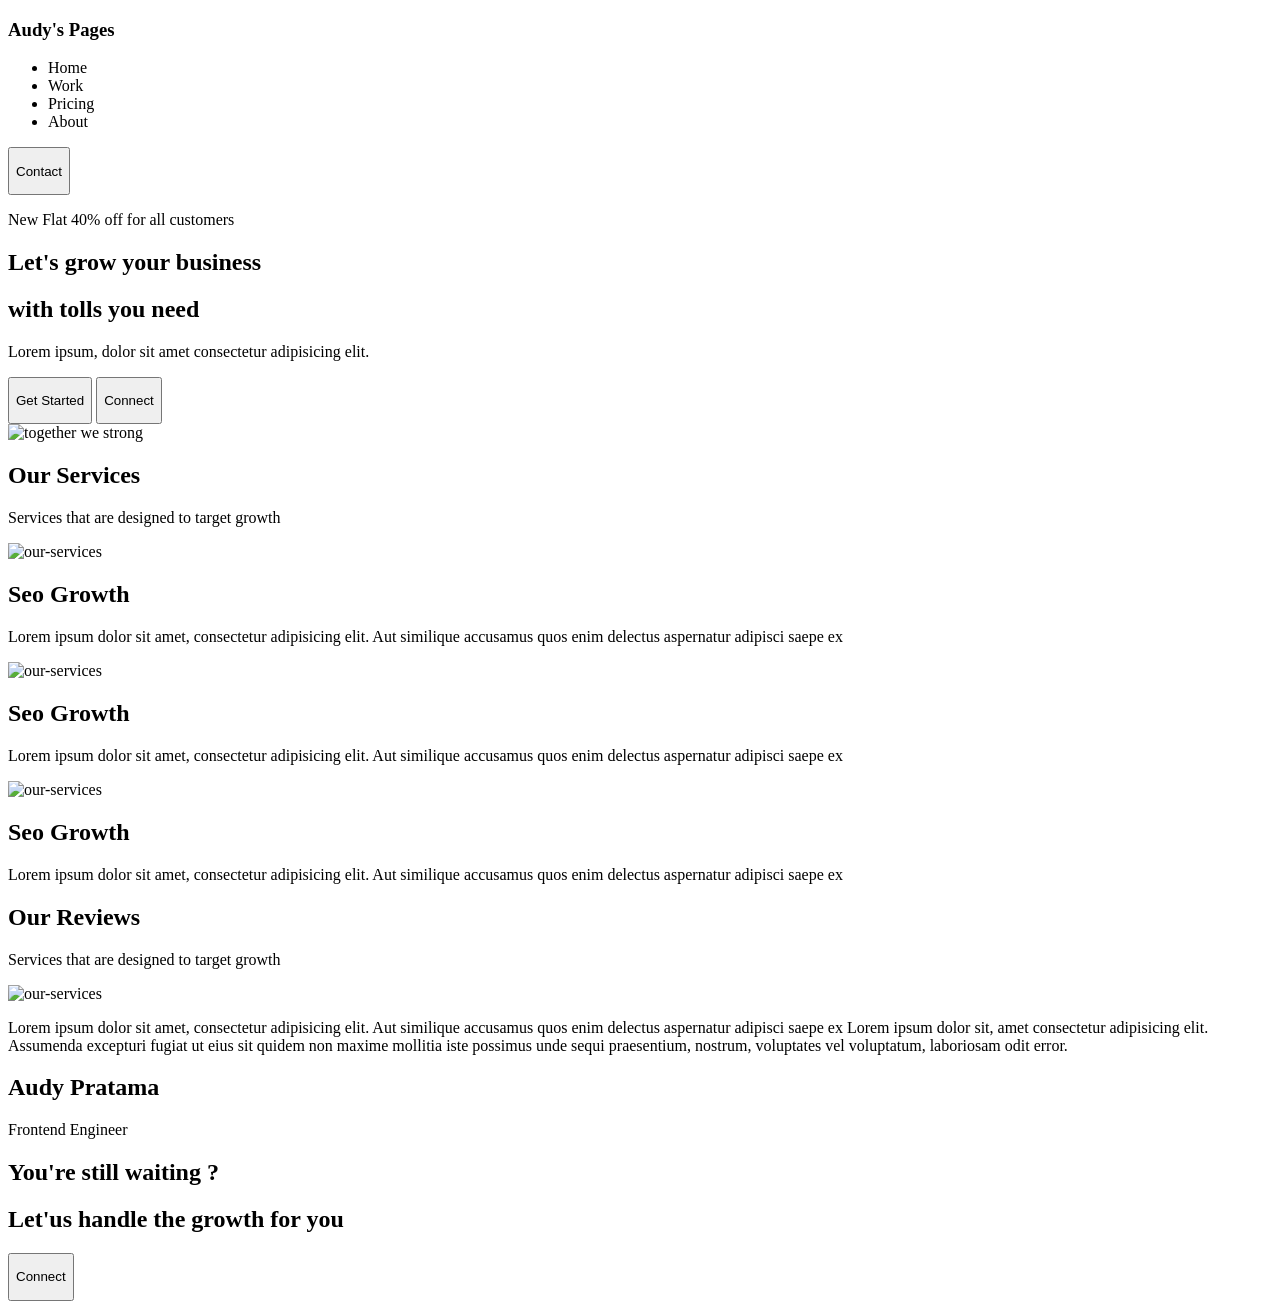
==== index.html @ d370fa28 "add index.html" ====
<!doctype html>
<html lang="en">
  <head>
    <meta charset="UTF-8" />
    <meta
      name="viewport"
      content="width=device-width, initial-scale=1.0"
    />
    <title>Landing Pages</title>

    <link
      rel="stylesheet"
      href="style.css"
    />
  </head>
  <body>
    <section id="navbar">
      <nav class="navigation-container">
        <div class="logo">
          <h1>Audy's Pages</h1>
        </div>

        <ul class="navigation-list">
          <li>Home</li>
          <li>Work</li>
          <li>Pricing</li>
          <li>About</li>
        </ul>

        <button class="btn-action">
          <p>Contact</p>
        </button>
      </nav>
    </section>

    <main>
      <section
        id="hero"
        class="hero-container"
      >
        <div class="description-hero">
          <div class="badges">
            <p><span class="styled-text">New</span> Flat 40% off for all customers</p>
          </div>
          <h2>Let's grow your <span class="orange-text">business</span></h2>
          <h1>with <span class="orange-text">tolls</span> you need</h1>

          <p>Lorem ipsum, dolor sit amet consectetur adipisicing elit.</p>

          <div class="call-to-action">
            <button class="btn-action">
              <p>Get Started</p>
            </button>
            <button class="btn-action-outlined">
              <p>Connect</p>
            </button>
          </div>
        </div>

        <div class="hero-images">
          <img
            alt="together we strong"
            src="./assets/hero.svg"
            class="hero-img"
          />
        </div>
      </section>
    </main>

    <section id="services">
      <div class="our-services">
        <h1>Our <span class="orange-text">Services</span></h1>
        <p>Services that are designed to target growth</p>
      </div>

      <div class="card-services-container">
        <div class="card-services">
          <img
            alt="our-services"
            src="./assets/hero.svg"
            class="icon-services"
          />

          <h1>Seo Growth</h1>
          <p>
            Lorem ipsum dolor sit amet, consectetur adipisicing elit. Aut similique accusamus quos enim delectus
            aspernatur adipisci saepe ex
          </p>
        </div>
        <div class="card-services">
          <img
            alt="our-services"
            src="./assets/hero.svg"
            class="icon-services"
          />

          <h1>Seo Growth</h1>
          <p>
            Lorem ipsum dolor sit amet, consectetur adipisicing elit. Aut similique accusamus quos enim delectus
            aspernatur adipisci saepe ex
          </p>
        </div>
        <div class="card-services">
          <img
            alt="our-services"
            src="./assets/hero.svg"
            class="icon-services"
          />

          <h1>Seo Growth</h1>
          <p>
            Lorem ipsum dolor sit amet, consectetur adipisicing elit. Aut similique accusamus quos enim delectus
            aspernatur adipisci saepe ex
          </p>
        </div>
      </div>
    </section>

    <section id="contact">
      <div class="our-services">
        <h1>Our <span class="orange-text">Reviews</span></h1>
        <p>Services that are designed to target growth</p>
      </div>

      <div>
        <div class="card-review">
          <img
            alt="our-services"
            src="./assets/hero.svg"
            class="icon-services"
          />

          <p>
            Lorem ipsum dolor sit amet, consectetur adipisicing elit. Aut similique accusamus quos enim delectus
            aspernatur adipisci saepe ex Lorem ipsum dolor sit, amet consectetur adipisicing elit. Assumenda excepturi
            fugiat ut eius sit quidem non maxime mollitia iste possimus unde sequi praesentium, nostrum, voluptates vel
            voluptatum, laboriosam odit error.
          </p>

          <div class="reviewer">
            <h2>Audy Pratama</h2>
            <p>Frontend Engineer</p>
          </div>
        </div>
      </div>
    </section>

    <section id="contact-now">
      <h1>You're still waiting ?</h1>
      <h1>Let'us handle the growth for you</h1>

      <button class="btn-action-outlined">
        <p>Connect</p>
      </button>
    </section>
  </body>
</html>
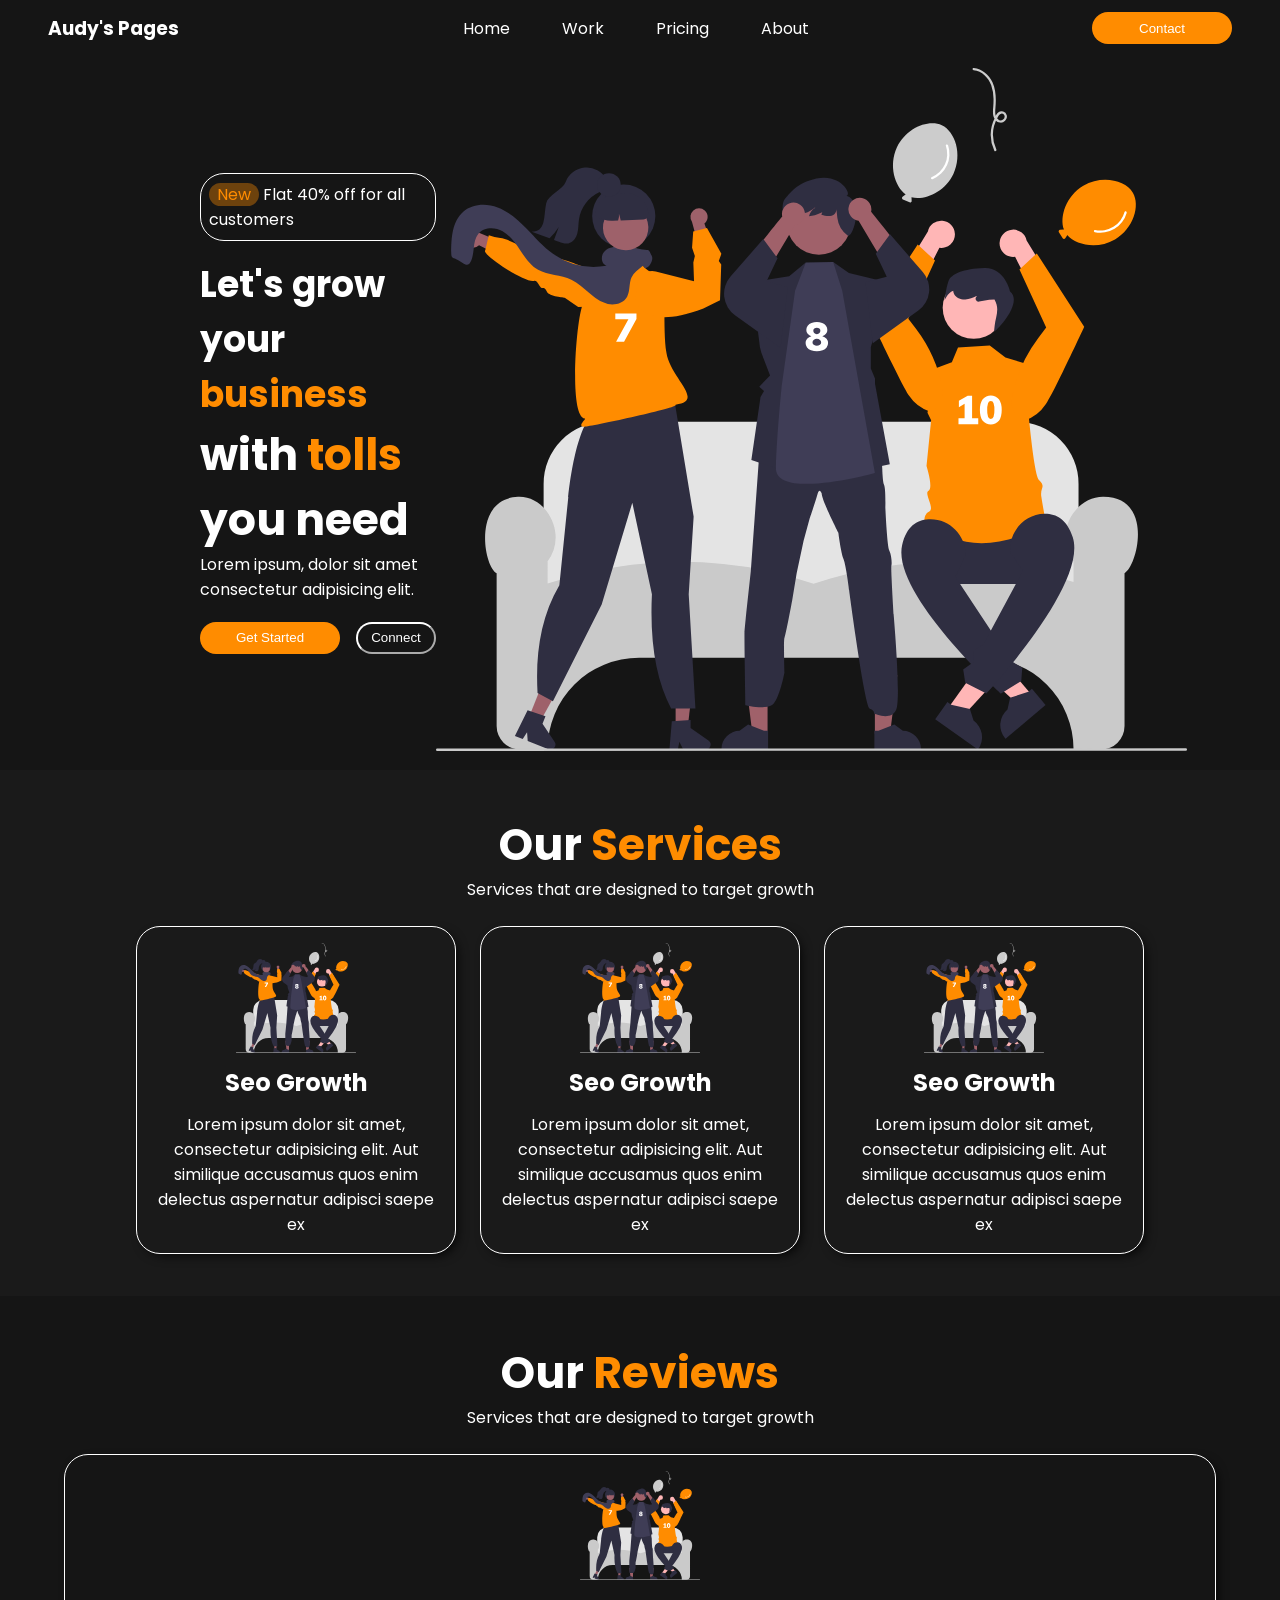
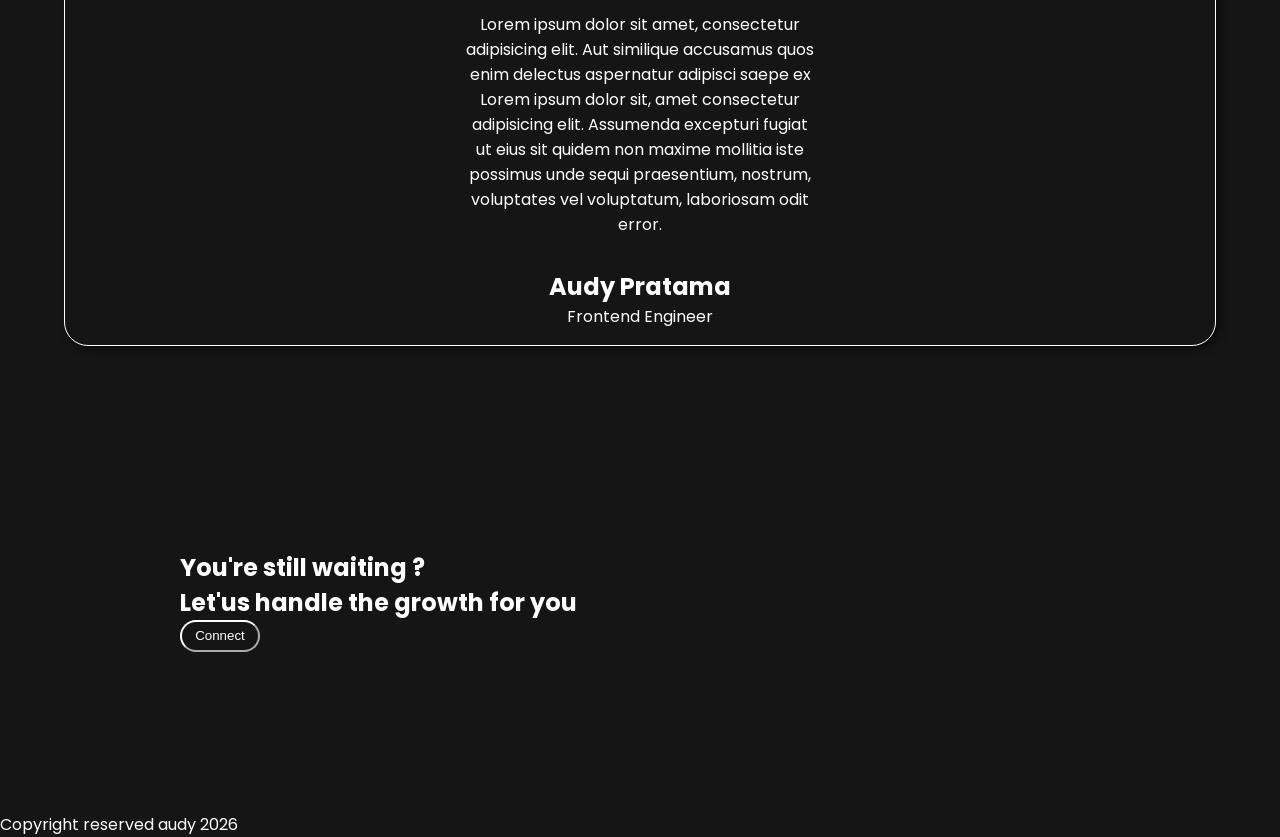
==== commit edc1e46b: "menambahkan section footer" ====
--- a/index.html
+++ b/index.html
@@ -153,5 +153,9 @@
         <p>Connect</p>
       </button>
     </section>
+
+    <section id="footer">
+      <p>Copyright reserved audy 2026</p>
+    </section>
   </body>
 </html>
--- a/style.css
+++ b/style.css
@@ -0,0 +1,165 @@
+@import url('https://fonts.googleapis.com/css2?family=Poppins:ital,wght@0,100;0,200;0,300;0,400;0,500;0,600;0,700;0,800;0,900;1,100;1,200;1,300;1,400;1,500;1,600;1,700;1,800;1,900&display=swap');
+
+* {
+  box-sizing: border-box;
+  margin: 0;
+  padding: 0;
+}
+/* navbar css start */
+body {
+  background-color: rgb(21, 21, 21);
+  font-family: 'Poppins', sans-serif;
+  color: white;
+}
+
+.navigation-container {
+  display: flex;
+  justify-content: space-between;
+  align-items: center;
+}
+
+.navigation-list {
+  list-style: none;
+  display: flex;
+  gap: 52px;
+}
+
+.btn-action {
+  width: 140px;
+  height: 32px;
+  border-radius: 32px;
+  background-color: #ff8c00;
+  display: flex;
+  justify-content: center;
+  align-items: center;
+  border: none;
+  color: white;
+}
+
+.btn-action-outlined {
+  width: 80px;
+  height: 32px;
+  border-radius: 32px;
+  background-color: transparent;
+  display: flex;
+  justify-content: center;
+  align-items: center;
+  border-color: white;
+  color: white;
+}
+
+#navbar {
+  padding: 12px 48px;
+}
+/* navbar css end */
+
+/* Hero css start */
+.hero-container {
+  display: flex;
+  justify-content: space-between;
+  align-items: center;
+  padding: 12px 200px;
+}
+
+.description-hero > h2 {
+  font-size: 36px;
+}
+
+.description-hero > h1 {
+  font-size: 44px;
+}
+
+.call-to-action {
+  margin-top: 20px;
+  display: flex;
+  gap: 16px;
+}
+
+.badges {
+  border: 1px solid white;
+  padding: 8px;
+  display: inline-block;
+  border-radius: 24px;
+  margin-bottom: 16px;
+}
+
+.styled-text {
+  color: #ff8c00;
+  background-color: #ff8c0060;
+  padding: 0 8px;
+  border-radius: 20px;
+}
+
+.orange-text {
+  color: #ff8c00;
+}
+
+#services {
+  padding: 42px 0px;
+  background-color: #1a1a1a;
+}
+
+.our-services {
+  display: flex;
+  flex-direction: column;
+  align-items: center;
+  margin-bottom: 24px;
+}
+
+.our-services > h1 {
+  font-size: 44px;
+}
+
+.card-services-container {
+  display: flex;
+  gap: 24px;
+  justify-content: center;
+}
+
+.card-services {
+  width: 320px;
+  border: 1px solid white;
+  display: flex;
+  flex-direction: column;
+  align-items: center;
+  border-radius: 24px;
+  box-shadow: 4px 4px 12px -4px #000000;
+  padding: 16px;
+  gap: 12px;
+}
+
+.card-review {
+  border: 1px solid white;
+  display: flex;
+  flex-direction: column;
+  align-items: center;
+  border-radius: 24px;
+  box-shadow: 4px 4px 12px -4px #000000;
+  padding: 16px 400px;
+  gap: 32px;
+}
+
+.card-review > p {
+  text-align: center;
+}
+
+.card-services > p {
+  text-align: center;
+}
+
+.icon-services {
+  width: 120px;
+}
+
+#contact {
+  padding: 44px 64px;
+}
+
+.reviewer {
+  text-align: center;
+}
+
+#contact-now {
+  padding: 160px 180px;
+  background-image: url('https://img.freepik.com/free-vector/abstract-orange-background-with-lines-halftone-effect_1017-32107.jpg?semt=ais_hybrid&w=740&q=80');
+}
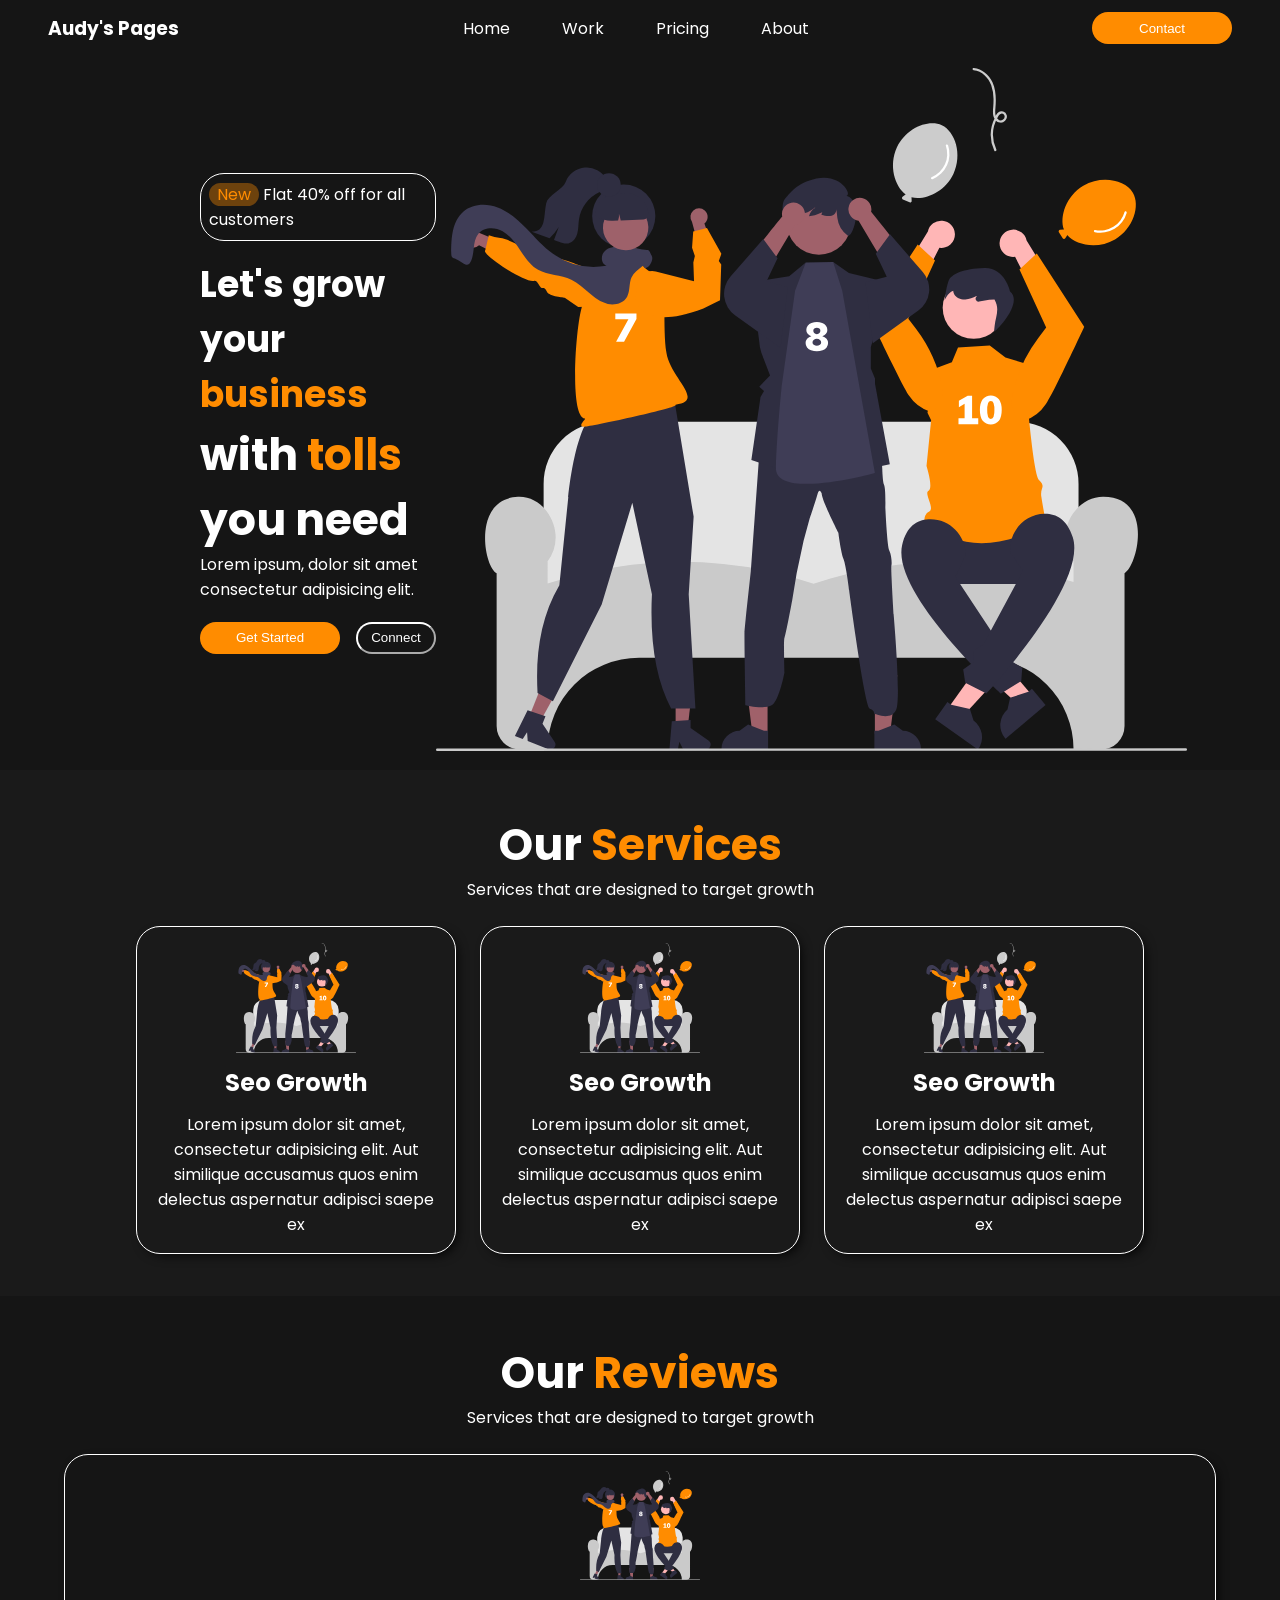
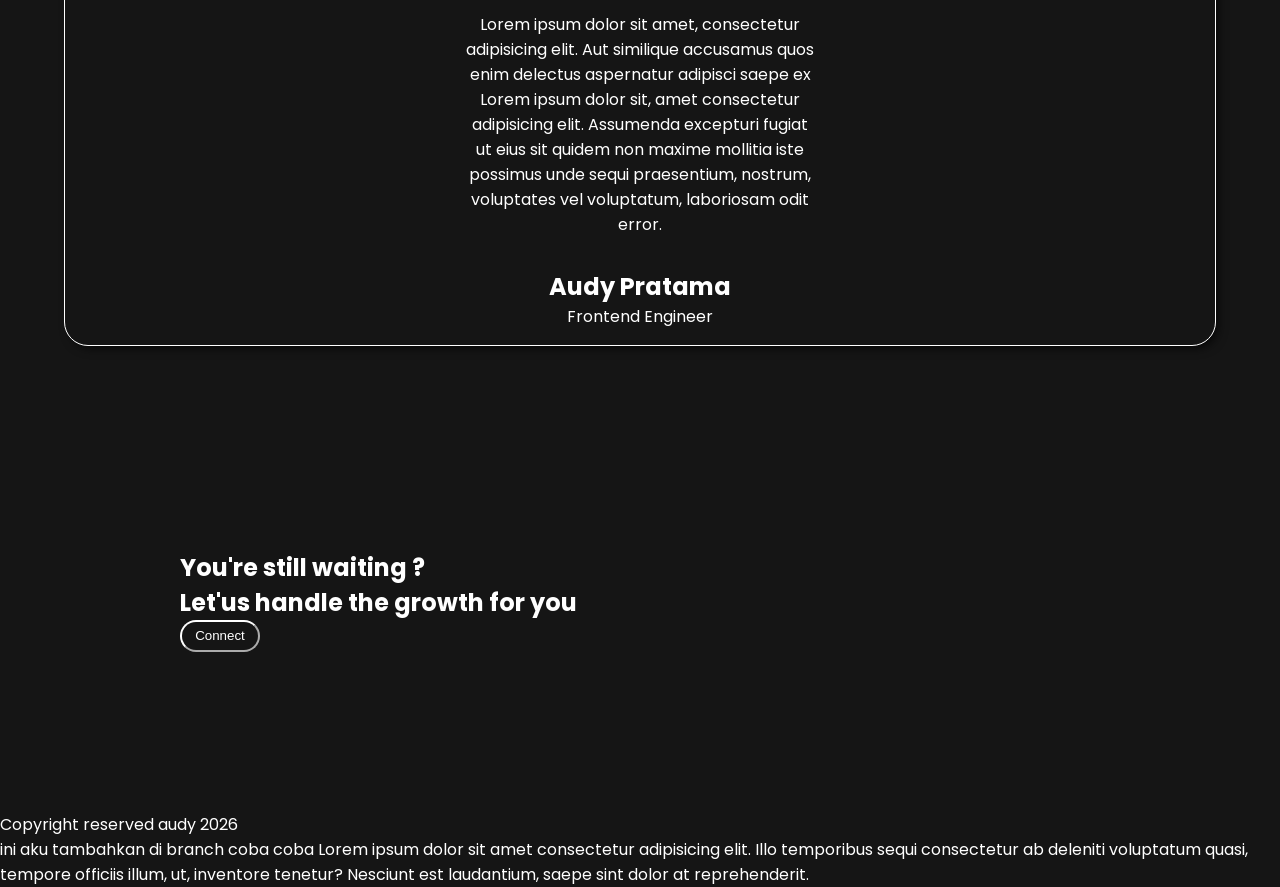
==== commit 2b555e64: "menambahkan footer di branch coba-footer" ====
--- a/index.html
+++ b/index.html
@@ -156,6 +156,11 @@
 
     <section id="footer">
       <p>Copyright reserved audy 2026</p>
+      <p>
+        ini aku tambahkan di branch coba coba Lorem ipsum dolor sit amet consectetur adipisicing elit. Illo temporibus
+        sequi consectetur ab deleniti voluptatum quasi, tempore officiis illum, ut, inventore tenetur? Nesciunt est
+        laudantium, saepe sint dolor at reprehenderit.
+      </p>
     </section>
   </body>
 </html>
